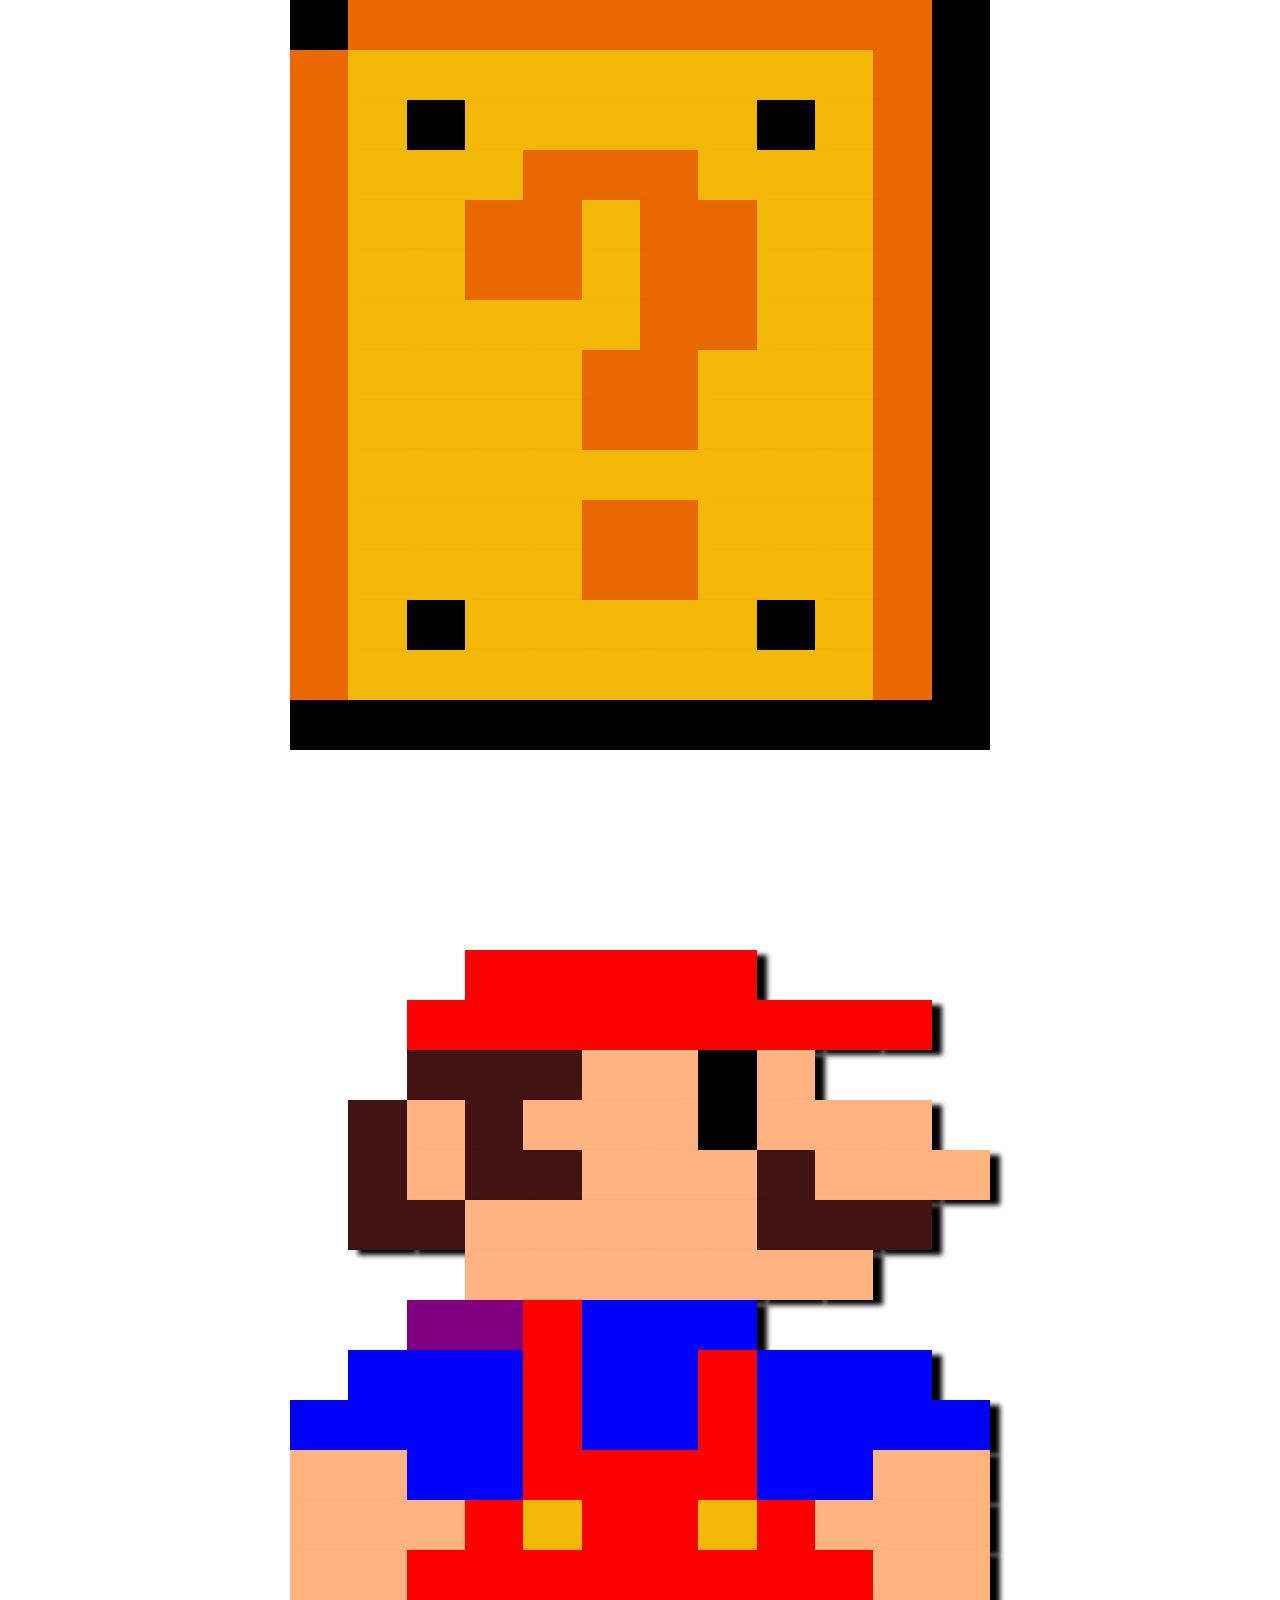
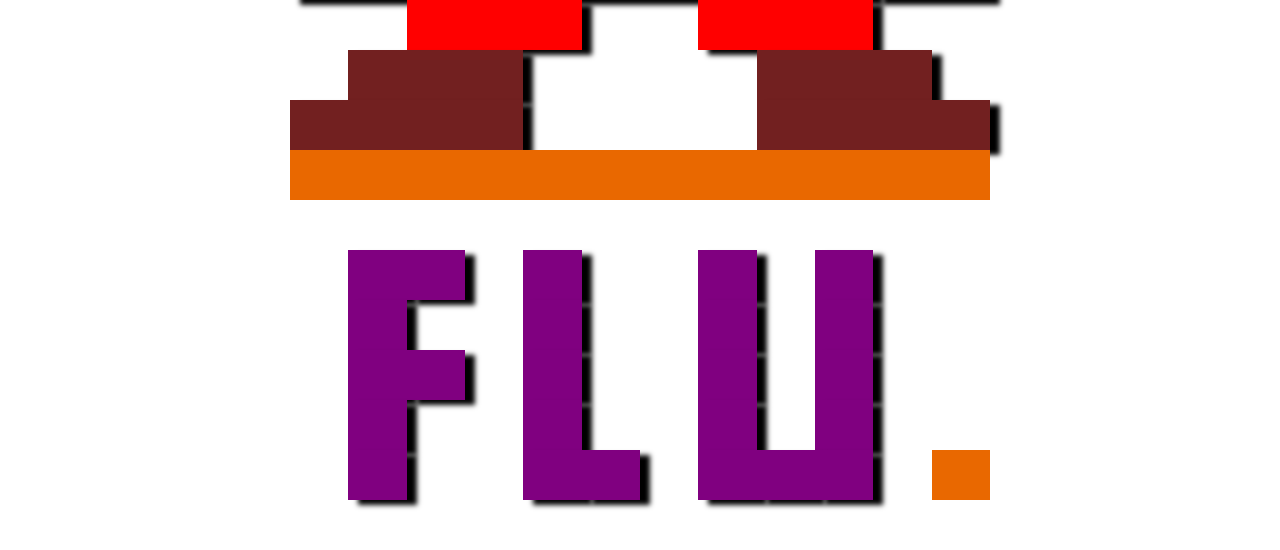
==== bonus 3/index.html @ fe28d243 "mario animation jump" ====
<!DOCTYPE html>
<html lang="en">
<head>
    <meta charset="UTF-8">
    <meta http-equiv="X-UA-Compatible" content="IE=edge">
    <meta name="viewport" content="width=device-width, initial-scale=1.0">
    <link rel="stylesheet" href="css/12bool.css">
    <link rel="stylesheet" href="css/style.css">
    <title>12bool Framework</title>
</head>
<body>
    
<div class="container">
<!-- box -->
    <div class="row ">

        <div class="col-xs-1 black"></div>
        <div class="col-xs-1 orange"></div>
        <div class="col-xs-1 orange"></div>
        <div class="col-xs-1 orange"></div>
        <div class="col-xs-1 orange"></div>
        <div class="col-xs-1 orange"></div>
        <div class="col-xs-1 orange"></div>
        <div class="col-xs-1 orange"></div>
        <div class="col-xs-1 orange"></div>
        <div class="col-xs-1 orange"></div>
        <div class="col-xs-1 orange"></div>
        <div class="col-xs-1 black"></div>

    </div>

    <div class="row ">

        <div class="col-xs-1 orange"></div>
        <div class="col-xs-1 yellow"></div>
        <div class="col-xs-1 yellow"></div>
        <div class="col-xs-1 yellow"></div>
        <div class="col-xs-1 yellow"></div>
        <div class="col-xs-1 yellow"></div>
        <div class="col-xs-1 yellow"></div>
        <div class="col-xs-1 yellow"></div>
        <div class="col-xs-1 yellow"></div>
        <div class="col-xs-1 yellow"></div>
        <div class="col-xs-1 orange"></div>
        <div class="col-xs-1 black"></div>

    </div>

    <div class="row ">

        <div class="col-xs-1 orange"></div>
        <div class="col-xs-1 yellow"></div>
        <div class="col-xs-1 black"></div>
        <div class="col-xs-1 yellow"></div>
        <div class="col-xs-1 yellow"></div>
        <div class="col-xs-1 yellow"></div>
        <div class="col-xs-1 yellow"></div>
        <div class="col-xs-1 yellow"></div>
        <div class="col-xs-1 black"></div>
        <div class="col-xs-1 yellow"></div>
        <div class="col-xs-1 orange"></div>
        <div class="col-xs-1 black"></div>
    </div>

    <div class="row ">


        <div class="col-xs-1 orange"></div>
        <div class="col-xs-1 yellow"></div>
        <div class="col-xs-1 yellow"></div>
        <div class="col-xs-1 yellow"></div>
        <div class="col-xs-1 orange"></div>
        <div class="col-xs-1 orange"></div>
        <div class="col-xs-1 orange"></div>
        <div class="col-xs-1 yellow"></div>
        <div class="col-xs-1 yellow"></div>
        <div class="col-xs-1 yellow"></div>
        <div class="col-xs-1 orange"></div>
        <div class="col-xs-1 black"></div>

    </div>

    <div class="row ">

        <div class="col-xs-1 orange"></div>
        <div class="col-xs-1 yellow"></div>
        <div class="col-xs-1 yellow"></div>
        <div class="col-xs-1 orange"></div>
        <div class="col-xs-1 orange"></div>
        <div class="col-xs-1 yellow"></div>
        <div class="col-xs-1 orange"></div>
        <div class="col-xs-1 orange"></div>
        <div class="col-xs-1 yellow"></div>
        <div class="col-xs-1 yellow"></div>
        <div class="col-xs-1 orange"></div>
        <div class="col-xs-1 black"></div>

    </div>

    <div class="row ">

        <div class="col-xs-1 orange"></div>
        <div class="col-xs-1 yellow"></div>
        <div class="col-xs-1 yellow"></div>
        <div class="col-xs-1 orange"></div>
        <div class="col-xs-1 orange"></div>
        <div class="col-xs-1 yellow"></div>
        <div class="col-xs-1 orange"></div>
        <div class="col-xs-1 orange"></div>
        <div class="col-xs-1 yellow"></div>
        <div class="col-xs-1 yellow"></div>
        <div class="col-xs-1 orange"></div>
        <div class="col-xs-1 black"></div>

    </div>

    <div class="row ">

        <div class="col-xs-1 orange"></div>
        <div class="col-xs-1 yellow"></div>
        <div class="col-xs-1 yellow"></div>
        <div class="col-xs-1 yellow"></div>
        <div class="col-xs-1 yellow"></div>
        <div class="col-xs-1 yellow"></div>
        <div class="col-xs-1 orange"></div>
        <div class="col-xs-1 orange"></div>
        <div class="col-xs-1 yellow"></div>
        <div class="col-xs-1 yellow"></div>
        <div class="col-xs-1 orange"></div>
        <div class="col-xs-1 black"></div>

    </div>

    <div class="row ">

        <div class="col-xs-1 orange"></div>
        <div class="col-xs-1 yellow"></div>
        <div class="col-xs-1 yellow"></div>
        <div class="col-xs-1 yellow"></div>
        <div class="col-xs-1 yellow"></div>
        <div class="col-xs-1 orange"></div>
        <div class="col-xs-1 orange"></div>
        <div class="col-xs-1 yellow"></div>
        <div class="col-xs-1 yellow"></div>
        <div class="col-xs-1 yellow"></div>
        <div class="col-xs-1 orange"></div>
        <div class="col-xs-1 black"></div>

    </div>

    <div class="row ">

        <div class="col-xs-1 orange"></div>
        <div class="col-xs-1 yellow"></div>
        <div class="col-xs-1 yellow"></div>
        <div class="col-xs-1 yellow"></div>
        <div class="col-xs-1 yellow"></div>
        <div class="col-xs-1 orange"></div>
        <div class="col-xs-1 orange"></div>
        <div class="col-xs-1 yellow"></div>
        <div class="col-xs-1 yellow"></div>
        <div class="col-xs-1 yellow"></div>
        <div class="col-xs-1 orange"></div>
        <div class="col-xs-1 black"></div>
    </div>

    <div class="row ">

        <div class="col-xs-1 orange"></div>
        <div class="col-xs-1 yellow"></div>
        <div class="col-xs-1 yellow"></div>
        <div class="col-xs-1 yellow"></div>
        <div class="col-xs-1 yellow"></div>
        <div class="col-xs-1 yellow"></div>
        <div class="col-xs-1 yellow"></div>
        <div class="col-xs-1 yellow"></div>
        <div class="col-xs-1 yellow"></div>
        <div class="col-xs-1 yellow"></div>
        <div class="col-xs-1 orange"></div>
        <div class="col-xs-1 black"></div>

    </div>

    <div class="row ">

        <div class="col-xs-1 orange"></div>
        <div class="col-xs-1 yellow"></div>
        <div class="col-xs-1 yellow"></div>
        <div class="col-xs-1 yellow"></div>
        <div class="col-xs-1 yellow"></div>
        <div class="col-xs-1 orange"></div>
        <div class="col-xs-1 orange"></div>
        <div class="col-xs-1 yellow"></div>
        <div class="col-xs-1 yellow"></div>
        <div class="col-xs-1 yellow"></div>
        <div class="col-xs-1 orange"></div>
        <div class="col-xs-1 black"></div>

    </div>

    <div class="row ">
        <div class="col-xs-1 orange"></div>
        <div class="col-xs-1 yellow"></div>
        <div class="col-xs-1 yellow"></div>
        <div class="col-xs-1 yellow"></div>
        <div class="col-xs-1 yellow"></div>
        <div class="col-xs-1 orange"></div>
        <div class="col-xs-1 orange"></div>
        <div class="col-xs-1 yellow"></div>
        <div class="col-xs-1 yellow"></div>
        <div class="col-xs-1 yellow"></div>
        <div class="col-xs-1 orange"></div>
        <div class="col-xs-1 black"></div>
    </div>

    <div class="row ">
        <div class="col-xs-1 orange"></div>
        <div class="col-xs-1 yellow"></div>
        <div class="col-xs-1 black"></div>
        <div class="col-xs-1 yellow"></div>
        <div class="col-xs-1 yellow"></div>
        <div class="col-xs-1 yellow"></div>
        <div class="col-xs-1 yellow"></div>
        <div class="col-xs-1 yellow"></div>
        <div class="col-xs-1 black"></div>
        <div class="col-xs-1 yellow"></div>
        <div class="col-xs-1 orange"></div>
        <div class="col-xs-1 black"></div>
    </div>

    <div class="row ">
        <div class="col-xs-1 orange"></div>
        <div class="col-xs-1 yellow"></div>
        <div class="col-xs-1 yellow"></div>
        <div class="col-xs-1 yellow"></div>
        <div class="col-xs-1 yellow"></div>
        <div class="col-xs-1 yellow"></div>
        <div class="col-xs-1 yellow"></div>
        <div class="col-xs-1 yellow"></div>
        <div class="col-xs-1 yellow"></div>
        <div class="col-xs-1 yellow"></div>
        <div class="col-xs-1 orange"></div>
        <div class="col-xs-1 black"></div>
    </div>

    <div class="row ">
        <div class="col-xs-1 black"></div>
        <div class="col-xs-1 black"></div>
        <div class="col-xs-1 black"></div>
        <div class="col-xs-1 black"></div>
        <div class="col-xs-1 black"></div>
        <div class="col-xs-1 black"></div>
        <div class="col-xs-1 black"></div>
        <div class="col-xs-1 black"></div>
        <div class="col-xs-1 black"></div>
        <div class="col-xs-1 black"></div>
        <div class="col-xs-1 black"></div>
        <div class="col-xs-1 black"></div>
    </div>

    <div class="container mario">
        <!-- super mario -->
        <div class="row">
            <div class="col-xs-1"></div>
            <div class="col-xs-1"></div>
            <div class="col-xs-1"></div>
            <div class="col-xs-1 red"></div>
            <div class="col-xs-1 red"></div>
            <div class="col-xs-1 red"></div>
            <div class="col-xs-1 red"></div>
            <div class="col-xs-1 red"></div>
            <div class="col-xs-1"></div>
            <div class="col-xs-1"></div>
            <div class="col-xs-1"></div>
            <div class="col-xs-1"></div>
        </div>

        <div class="row">
            <div class="col-xs-1"></div>
            <div class="col-xs-1"></div>
            <div class="col-xs-1 red"></div>
            <div class="col-xs-1 red"></div>
            <div class="col-xs-1 red"></div>
            <div class="col-xs-1 red"></div>
            <div class="col-xs-1 red"></div>
            <div class="col-xs-1 red"></div>
            <div class="col-xs-1 red"></div>
            <div class="col-xs-1 red"></div>
            <div class="col-xs-1 red"></div>
            <div class="col-xs-1"></div>

        </div>

        <div class="row">
            <div class="col-xs-1"></div>
            <div class="col-xs-1"></div>
            <div class="col-xs-1 darkbrown"></div>
            <div class="col-xs-1 darkbrown"></div>
            <div class="col-xs-1 darkbrown"></div>
            <div class="col-xs-1 pink"></div>
            <div class="col-xs-1 pink"></div>
            <div class="col-xs-1 black"></div>
            <div class="col-xs-1 pink"></div>
            <div class="col-xs-1"></div>
            <div class="col-xs-1"></div>
            <div class="col-xs-1"></div>

        </div>

        <div class="row">
            <div class="col-xs-1"></div>
            <div class="col-xs-1 darkbrown"></div>
            <div class="col-xs-1 pink"></div>
            <div class="col-xs-1 darkbrown"></div>
            <div class="col-xs-1 pink"></div>
            <div class="col-xs-1 pink"></div>
            <div class="col-xs-1 pink"></div>
            <div class="col-xs-1 black"></div>
            <div class="col-xs-1 pink"></div>
            <div class="col-xs-1 pink"></div>
            <div class="col-xs-1 pink"></div>
            <div class="col-xs-1"></div>

        </div>

        <div class="row">
            <div class="col-xs-1 "></div>
            <div class="col-xs-1 darkbrown"></div>
            <div class="col-xs-1 pink"></div>
            <div class="col-xs-1 darkbrown"></div>
            <div class="col-xs-1 darkbrown"></div>
            <div class="col-xs-1 pink"></div>
            <div class="col-xs-1 pink"></div>
            <div class="col-xs-1 pink"></div>
            <div class="col-xs-1 darkbrown"></div>
            <div class="col-xs-1 pink"></div>
            <div class="col-xs-1 pink"></div>
            <div class="col-xs-1 pink"></div>
        </div>
        <!-- row 6 -->
        <div class="row">
            <div class="col-xs-1 "></div>
            <div class="col-xs-1 darkbrown"></div>
            <div class="col-xs-1 darkbrown"></div>
            <div class="col-xs-1 pink"></div>
            <div class="col-xs-1 pink"></div>
            <div class="col-xs-1 pink"></div>
            <div class="col-xs-1 pink"></div>
            <div class="col-xs-1 pink"></div>
            <div class="col-xs-1 darkbrown"></div>
            <div class="col-xs-1 darkbrown"></div>
            <div class="col-xs-1 darkbrown"></div>
            <div class="col-xs-1 "></div>
        </div>

        <div class="row">
            <div class="col-xs-1"></div>
            <div class="col-xs-1 "></div>
            <div class="col-xs-1"></div>
            <div class="col-xs-1 pink"></div>
            <div class="col-xs-1 pink"></div>
            <div class="col-xs-1 pink"></div>
            <div class="col-xs-1 pink"></div>
            <div class="col-xs-1 pink"></div>
            <div class="col-xs-1 pink"></div>
            <div class="col-xs-1 pink"></div>
            <div class="col-xs-1 "></div>
            <div class="col-xs-1 "></div>
        </div>

        <div class="row">
            <div class="col-xs-2 purp col-xs-offset-2"></div>
            <div class="col-xs-1 red"></div>
            <div class="col-xs-3 blue"></div>
        </div>

        <div class="row">
            <div class="col-xs-3 blue col-xs-offset-1"></div>
            <div class="col-xs-1 red"></div>
            <div class="col-xs-2 blue"></div>
            <div class="col-xs-1 red"></div>
            <div class="col-xs-3 blue"></div>
        </div>

        <div class="row">
            <div class="col-xs-4 blue "></div>
            <div class="col-xs-1 red"></div>
            <div class="col-xs-2 blue"></div>
            <div class="col-xs-1 red"></div>
            <div class="col-xs-4 blue"></div>
        </div>

        <div class="row">
            <div class="col-xs-2 pink "></div>
            <div class="col-xs-2 blue"></div>
            <div class="col-xs-4 red"></div>
            <div class="col-xs-2 blue"></div>
            <div class="col-xs-2 pink"></div>
        </div>

        <div class="row">
            <div class="col-xs-3 pink "></div>
            <div class="col-xs-1 red"></div>
            <div class="col-xs-1 yellow"></div>
            <div class="col-xs-2 red"></div>
            <div class="col-xs-1 yellow"></div>
            <div class="col-xs-1 red"></div>
            <div class="col-xs-3 pink "></div>
        </div>

        <div class="row">
            <div class="col-xs-2 pink "></div>
            <div class="col-xs-8 red"></div>
            <div class="col-xs-2 pink"></div>
        </div>

        <div class="row">
            <div class="col-xs-3 col-xs-offset-2 red "></div>
            <div class="col-xs-3 col-xs-offset-2 red"></div>
        </div>

        <div class="row">
            <div class="col-xs-3 col-xs-offset-1 brown "></div>
            <div class="col-xs-3 col-xs-offset-4 brown"></div>
        </div>

        <div class="row">
            <div class="col-xs-4  brown "></div>
            <div class="col-xs-4 col-xs-offset-4 brown"></div>
        </div>

    </div>

    <div class="row floor">
        <div class="col-xs-12 orange"></div>
    </div>

    <div class="row floor">
        <div class="col-xs-12 "></div>
    </div>

<!-- fluuuuuuuuuuuuuuuuuuuuuuuuuuuuu -->
    <div class="row">

        <div class="col-xs-1 "></div>
        <div class="col-xs-1 purp"></div>
        <div class="col-xs-1 purp"></div>
        <div class="col-xs-1 "></div>
        <div class="col-xs-1 purp"></div>
        <div class="col-xs-1 "></div>
        <div class="col-xs-1 "></div>
        <div class="col-xs-1 purp"></div>
        <div class="col-xs-1 "></div>
        <div class="col-xs-1 purp"></div>
        <div class="col-xs-1 "></div>
        <div class="col-xs-1"></div>
    </div>

    <div class="row">
        <div class="col-xs-1 "></div>
        <div class="col-xs-1 purp"></div>
        <div class="col-xs-1 "></div>
        <div class="col-xs-1 "></div>
        <div class="col-xs-1 purp"></div>
        <div class="col-xs-1 "></div>
        <div class="col-xs-1 "></div>
        <div class="col-xs-1 purp"></div>
        <div class="col-xs-1 "></div>
        <div class="col-xs-1 purp"></div>
        <div class="col-xs-1 "></div>
        <div class="col-xs-1"></div>
    </div>

    <div class="row">
        <div class="col-xs-1 "></div>
        <div class="col-xs-1 purp"></div>
        <div class="col-xs-1 purp"></div>
        <div class="col-xs-1 "></div>
        <div class="col-xs-1 purp"></div>
        <div class="col-xs-1 "></div>
        <div class="col-xs-1 "></div>
        <div class="col-xs-1 purp"></div>
        <div class="col-xs-1 "></div>
        <div class="col-xs-1 purp"></div>
        <div class="col-xs-1 "></div>
        <div class="col-xs-1"></div>
    </div>

    <div class="row">
        <div class="col-xs-1 "></div>
        <div class="col-xs-1 purp"></div>
        <div class="col-xs-1 "></div>
        <div class="col-xs-1 "></div>
        <div class="col-xs-1 purp"></div>
        <div class="col-xs-1 "></div>
        <div class="col-xs-1 "></div>
        <div class="col-xs-1 purp"></div>
        <div class="col-xs-1 "></div>
        <div class="col-xs-1 purp"></div>
        <div class="col-xs-1 "></div>
        <div class="col-xs-1"></div>
    </div>

    <div class="row">
        <div class="col-xs-1 "></div>
        <div class="col-xs-1 purp"></div>
        <div class="col-xs-1 "></div>
        <div class="col-xs-1 "></div>
        <div class="col-xs-1 purp"></div>
        <div class="col-xs-1 purp"></div>
        <div class="col-xs-1 "></div>
        <div class="col-xs-1 purp"></div>
        <div class="col-xs-1 purp"></div>
        <div class="col-xs-1 purp"></div>
        <div class="col-xs-1 "></div>
        <div class="col-xs-1 orange"></div>
    </div>

    <div class="row">
        <div class="col-xs-12 "></div>

    </div>

</div>
</body>
</html>
---- bonus 3/css/12bool.css ----
/* container ------------*/

.container {

    max-width: 700px;
    margin: 0 auto;
}

.container-fluid {

    width: 100%;
    max-width: 100%;
}

/* row -------------*/

.row {

    display: flex;
    flex-wrap: wrap;
}

/* col -----------*/

/* fluid col */
.col-xs-grow-1{

    flex-grow: 1;
    flex-basis: 0;
    max-width: 100%;
}

.col-xs-grow-2{

    flex-grow: 2;
    flex-basis: 0;
    max-width: 100%;
}

/* col ./12 */

.col-xs-1 {

    flex-basis: calc((100% / 12) * 1);
    max-width: calc((100% / 12) * 1);
}

.col-xs-2 {

    flex-basis: calc((100% / 12) * 2);
    max-width: calc((100% / 12) * 2);
}

.col-xs-3 {

    flex-basis: calc((100% / 12) * 3);
    max-width: calc((100% / 12) * 3);
}

.col-xs-4 {

    flex-basis: calc((100% / 12) * 4);
    max-width: calc((100% / 12) * 4);
}

.col-xs-5 {

    flex-basis: calc((100% / 12) * 5);
    max-width: calc((100% / 12) * 5);
}

.col-xs-6 {

    flex-basis: calc((100% / 12) * 6);
    max-width: calc((100% / 12) * 6);
}

.col-xs-7 {

    flex-basis: calc((100% / 12) * 7);
    max-width: calc((100% / 12) * 7);
}

.col-xs-8 {

    flex-basis: calc((100% / 12) * 8);
    max-width: calc((100% / 12) * 8);
}

.col-xs-9 {

    flex-basis: calc((100% / 12) * 9);
    max-width: calc((100% / 12) * 9);
}

.col-xs-10 {

    flex-basis: calc((100% / 12) * 10);
    max-width: calc((100% / 12) * 10);
}

.col-xs-11 {

    flex-basis: calc((100% / 12) * 11);
    max-width: calc((100% / 12) * 11);
}

.col-xs-12 {

    flex-basis: calc((100% / 12) * 12);
    max-width: calc((100% / 12) * 12);
}



/* offset ./12 */

.col-xs-offset-1 {

    margin-left: calc((100% / 12) * 1);
    max-width: 100%;
}

.col-xs-offset-2 {

    margin-left: calc((100% / 12) * 2);
    max-width: 100%;
}

.col-xs-offset-3 {

    margin-left: calc((100% / 12) * 3);
    max-width: 100%;
}

.col-xs-offset-4 {

    margin-left: calc((100% / 12) * 4);
    max-width: 100%;
}

.col-xs-offset-5 {

    margin-left: calc((100% / 12) * 5);
    max-width: 100%;
}

.col-xs-offset-6 {

    margin-left: calc((100% / 12) * 6);
    max-width: 100%;
}

.col-xs-offset-7 {

    margin-left: calc((100% / 12) * 7);
    max-width: 100%;
}

.col-xs-offset-8 {

    margin-left: calc((100% / 12) * 8);
    max-width: 100%;
}

.col-xs-offset-9 {

    margin-left: calc((100% / 12) * 9);
    max-width: 100%;
}

.col-xs-offset-10 {

    margin-left: calc((100% / 12) * 10);
    max-width: 100%;
}

.col-xs-offset-11 {

    margin-left: calc((100% / 12) * 11);
    max-width: 100%;
}

.col-xs-offset-12 {

    margin-left: calc((100% / 12) * 12);
    max-width: 100%;
}
---- bonus 3/css/style.css ----
* {
    
   margin: 0;
   padding: 0;
   box-sizing: border-box;
}


[class*="col-"] {

   height: 50px;
   /* border: solid grey 1px; */
}

.red {

   background-color: red;
   box-shadow: 10px 5px 5px black;
}

.brown {

   background-color: rgb(114, 32, 32);
   box-shadow: 10px 5px 5px black;

}

.darkbrown {

   background-color: rgb(66, 19, 19);
   box-shadow: 10px 5px 5px black;
}

.black {

   background-color: black;
}

.blue {

   background-color: blue;
   box-shadow: 10px 5px 5px black;
}

.yellow {

   background-color: rgb(242,183,7);
   box-shadow: 10px 5px 5px black;
}

.pink {

   background-color: rgb(255,179,128);
   box-shadow: 10px 5px 5px black;
}

.orange {

   background-color: rgb(233,104,0);
}


.purp {
   background-color: purple;
   box-shadow: 10px 5px 5px black;
}


.mario {

   padding-top: 200px;
   padding-bottom: 0px;
   animation: jump 0.3s ease-in-out infinite alternate;

}

@keyframes jump {
   100% {
      padding-bottom: 200px;
      padding-top: 0;
   }
   
}
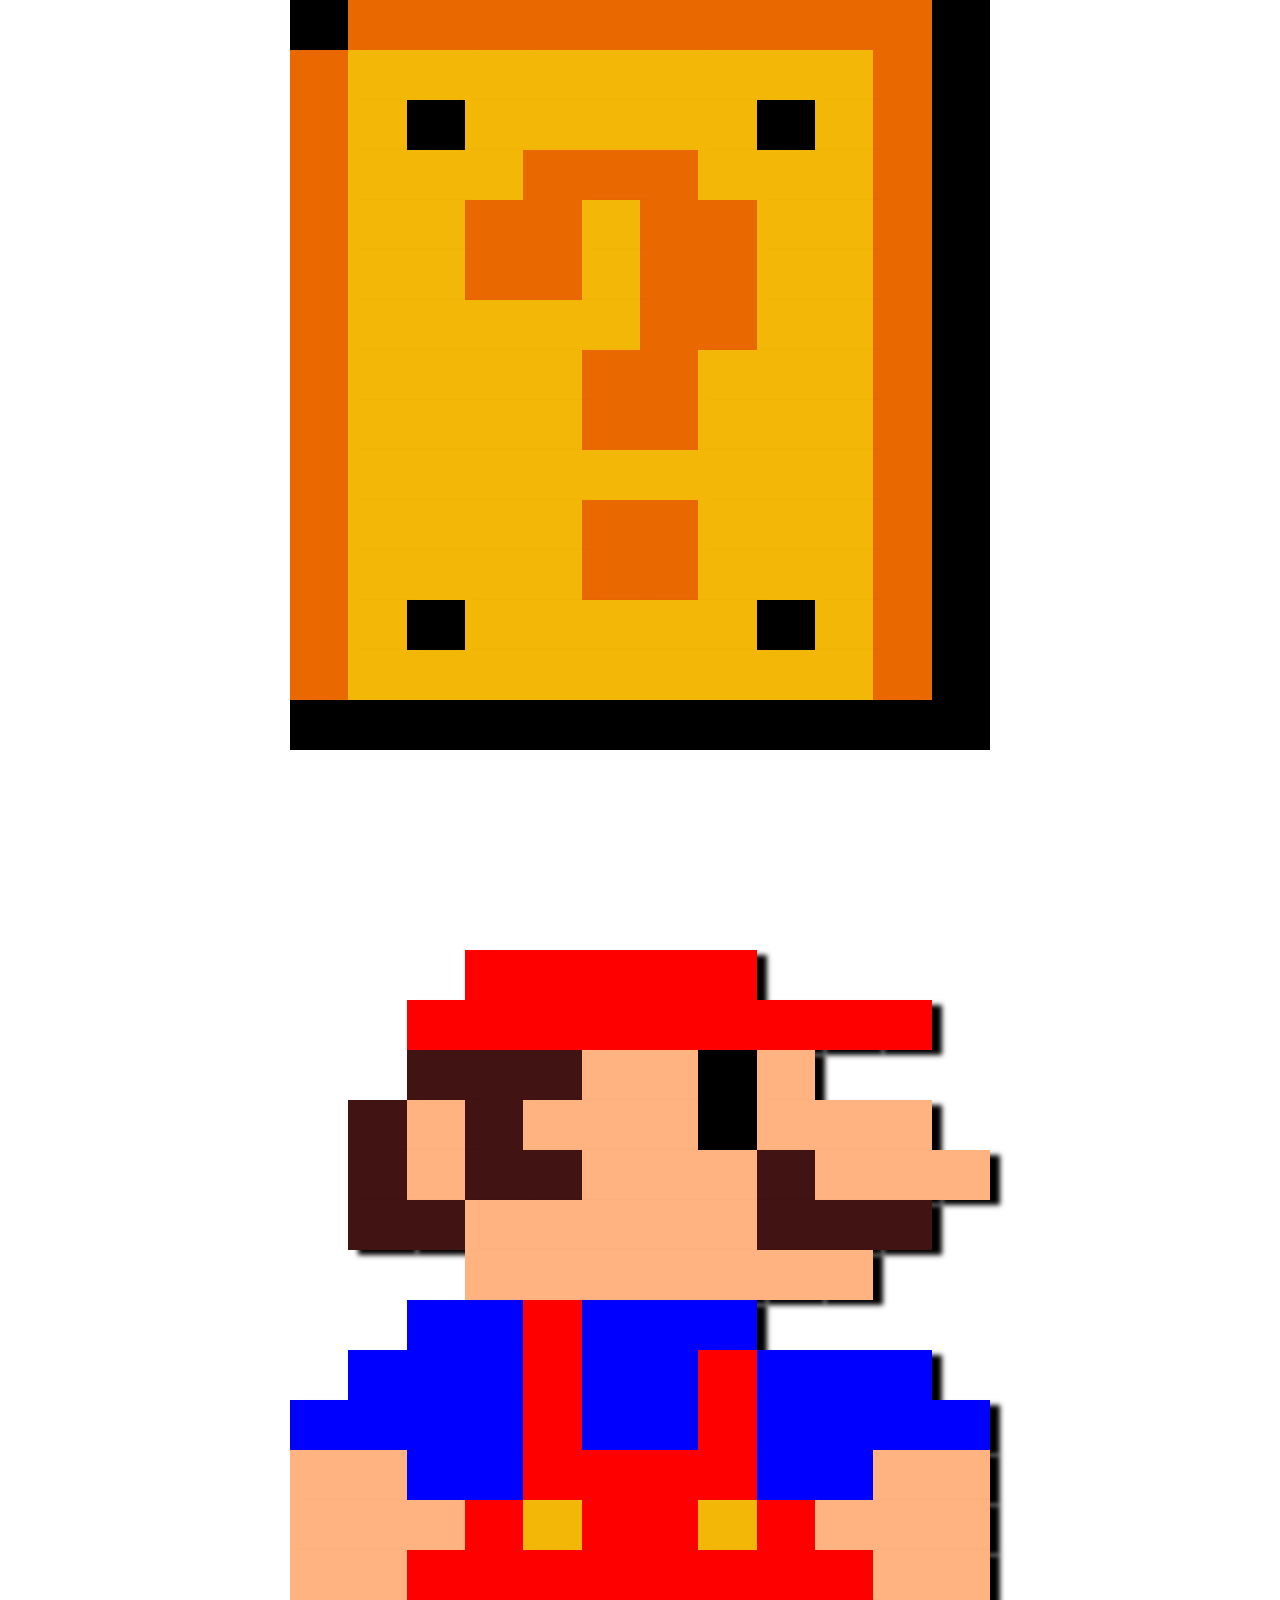
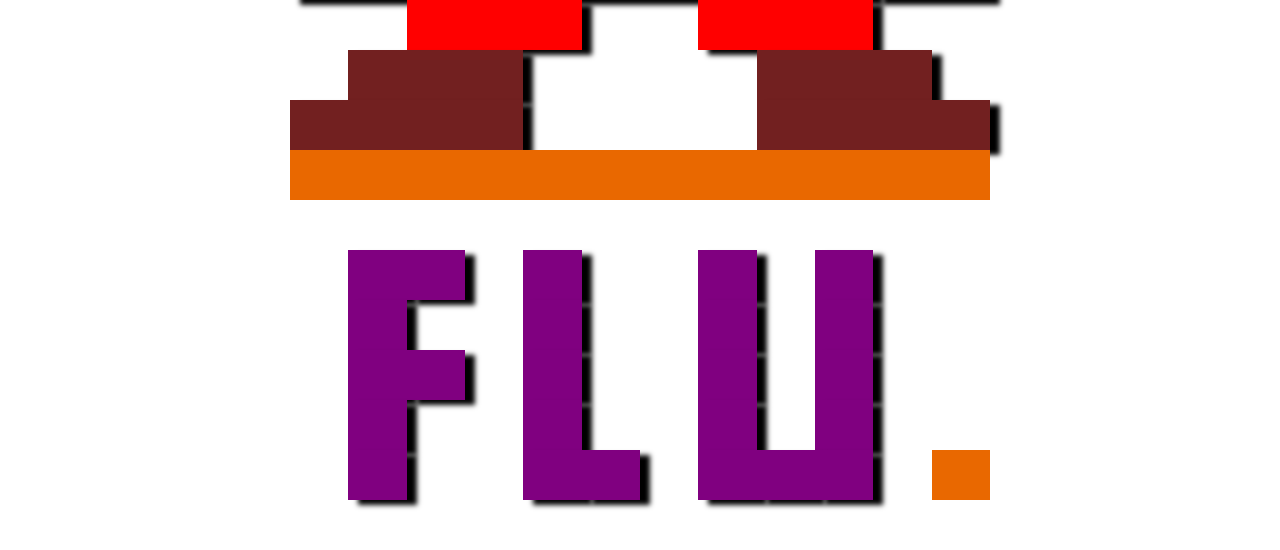
==== commit 944e9ee4: "blue" ====
--- a/bonus 3/index.html
+++ b/bonus 3/index.html
@@ -369,7 +369,7 @@
         </div>
 
         <div class="row">
-            <div class="col-xs-2 purp col-xs-offset-2"></div>
+            <div class="col-xs-2 blue col-xs-offset-2"></div>
             <div class="col-xs-1 red"></div>
             <div class="col-xs-3 blue"></div>
         </div>
